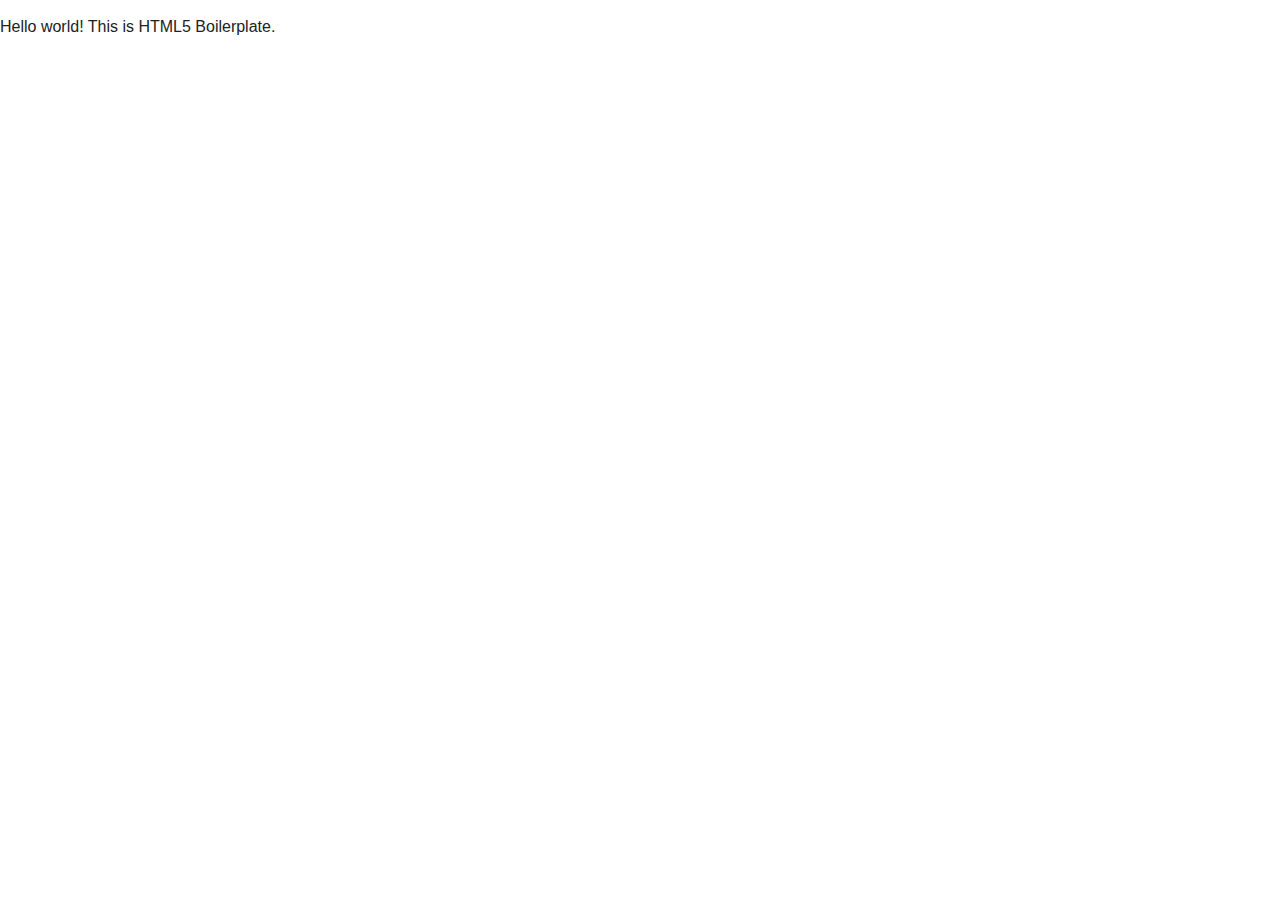
==== index.html @ b02d4d45 "added html5 boilerplate" ====
<!doctype html>
<html class="no-js" lang="">
    <head>
        <meta charset="utf-8">
        <meta http-equiv="x-ua-compatible" content="ie=edge">
        <title></title>
        <meta name="description" content="">
        <meta name="viewport" content="width=device-width, initial-scale=1">

        <link rel="apple-touch-icon" href="apple-touch-icon.png">
        <!-- Place favicon.ico in the root directory -->

        <link rel="stylesheet" href="css/normalize.css">
        <link rel="stylesheet" href="css/main.css">
        <script src="js/vendor/modernizr-2.8.3.min.js"></script>
    </head>
    <body>
        <!--[if lt IE 8]>
            <p class="browserupgrade">You are using an <strong>outdated</strong> browser. Please <a href="http://browsehappy.com/">upgrade your browser</a> to improve your experience.</p>
        <![endif]-->

        <!-- Add your site or application content here -->
        <p>Hello world! This is HTML5 Boilerplate.</p>

        <script src="https://code.jquery.com/jquery-1.12.0.min.js"></script>
        <script>window.jQuery || document.write('<script src="js/vendor/jquery-1.12.0.min.js"><\/script>')</script>
        <script src="js/plugins.js"></script>
        <script src="js/main.js"></script>

        <!-- Google Analytics: change UA-XXXXX-X to be your site's ID. -->
        <script>
            (function(b,o,i,l,e,r){b.GoogleAnalyticsObject=l;b[l]||(b[l]=
            function(){(b[l].q=b[l].q||[]).push(arguments)});b[l].l=+new Date;
            e=o.createElement(i);r=o.getElementsByTagName(i)[0];
            e.src='https://www.google-analytics.com/analytics.js';
            r.parentNode.insertBefore(e,r)}(window,document,'script','ga'));
            ga('create','UA-XXXXX-X','auto');ga('send','pageview');
        </script>
    </body>
</html>
---- css/main.css ----
/*! HTML5 Boilerplate v5.3.0 | MIT License | https://html5boilerplate.com/ */

/*
 * What follows is the result of much research on cross-browser styling.
 * Credit left inline and big thanks to Nicolas Gallagher, Jonathan Neal,
 * Kroc Camen, and the H5BP dev community and team.
 */

/* ==========================================================================
   Base styles: opinionated defaults
   ========================================================================== */

html {
    color: #222;
    font-size: 1em;
    line-height: 1.4;
}

/*
 * Remove text-shadow in selection highlight:
 * https://twitter.com/miketaylr/status/12228805301
 *
 * These selection rule sets have to be separate.
 * Customize the background color to match your design.
 */

::-moz-selection {
    background: #b3d4fc;
    text-shadow: none;
}

::selection {
    background: #b3d4fc;
    text-shadow: none;
}

/*
 * A better looking default horizontal rule
 */

hr {
    display: block;
    height: 1px;
    border: 0;
    border-top: 1px solid #ccc;
    margin: 1em 0;
    padding: 0;
}

/*
 * Remove the gap between audio, canvas, iframes,
 * images, videos and the bottom of their containers:
 * https://github.com/h5bp/html5-boilerplate/issues/440
 */

audio,
canvas,
iframe,
img,
svg,
video {
    vertical-align: middle;
}

/*
 * Remove default fieldset styles.
 */

fieldset {
    border: 0;
    margin: 0;
    padding: 0;
}

/*
 * Allow only vertical resizing of textareas.
 */

textarea {
    resize: vertical;
}

/* ==========================================================================
   Browser Upgrade Prompt
   ========================================================================== */

.browserupgrade {
    margin: 0.2em 0;
    background: #ccc;
    color: #000;
    padding: 0.2em 0;
}

/* ==========================================================================
   Author's custom styles
   ========================================================================== */

















/* ==========================================================================
   Helper classes
   ========================================================================== */

/*
 * Hide visually and from screen readers
 */

.hidden {
    display: none !important;
}

/*
 * Hide only visually, but have it available for screen readers:
 * http://snook.ca/archives/html_and_css/hiding-content-for-accessibility
 */

.visuallyhidden {
    border: 0;
    clip: rect(0 0 0 0);
    height: 1px;
    margin: -1px;
    overflow: hidden;
    padding: 0;
    position: absolute;
    width: 1px;
}

/*
 * Extends the .visuallyhidden class to allow the element
 * to be focusable when navigated to via the keyboard:
 * https://www.drupal.org/node/897638
 */

.visuallyhidden.focusable:active,
.visuallyhidden.focusable:focus {
    clip: auto;
    height: auto;
    margin: 0;
    overflow: visible;
    position: static;
    width: auto;
}

/*
 * Hide visually and from screen readers, but maintain layout
 */

.invisible {
    visibility: hidden;
}

/*
 * Clearfix: contain floats
 *
 * For modern browsers
 * 1. The space content is one way to avoid an Opera bug when the
 *    `contenteditable` attribute is included anywhere else in the document.
 *    Otherwise it causes space to appear at the top and bottom of elements
 *    that receive the `clearfix` class.
 * 2. The use of `table` rather than `block` is only necessary if using
 *    `:before` to contain the top-margins of child elements.
 */

.clearfix:before,
.clearfix:after {
    content: " "; /* 1 */
    display: table; /* 2 */
}

.clearfix:after {
    clear: both;
}

/* ==========================================================================
   EXAMPLE Media Queries for Responsive Design.
   These examples override the primary ('mobile first') styles.
   Modify as content requires.
   ========================================================================== */

@media only screen and (min-width: 35em) {
    /* Style adjustments for viewports that meet the condition */
}

@media print,
       (-webkit-min-device-pixel-ratio: 1.25),
       (min-resolution: 1.25dppx),
       (min-resolution: 120dpi) {
    /* Style adjustments for high resolution devices */
}

/* ==========================================================================
   Print styles.
   Inlined to avoid the additional HTTP request:
   http://www.phpied.com/delay-loading-your-print-css/
   ========================================================================== */

@media print {
    *,
    *:before,
    *:after,
    *:first-letter,
    *:first-line {
        background: transparent !important;
        color: #000 !important; /* Black prints faster:
                                   http://www.sanbeiji.com/archives/953 */
        box-shadow: none !important;
        text-shadow: none !important;
    }

    a,
    a:visited {
        text-decoration: underline;
    }

    a[href]:after {
        content: " (" attr(href) ")";
    }

    abbr[title]:after {
        content: " (" attr(title) ")";
    }

    /*
     * Don't show links that are fragment identifiers,
     * or use the `javascript:` pseudo protocol
     */

    a[href^="#"]:after,
    a[href^="javascript:"]:after {
        content: "";
    }

    pre,
    blockquote {
        border: 1px solid #999;
        page-break-inside: avoid;
    }

    /*
     * Printing Tables:
     * http://css-discuss.incutio.com/wiki/Printing_Tables
     */

    thead {
        display: table-header-group;
    }

    tr,
    img {
        page-break-inside: avoid;
    }

    img {
        max-width: 100% !important;
    }

    p,
    h2,
    h3 {
        orphans: 3;
        widows: 3;
    }

    h2,
    h3 {
        page-break-after: avoid;
    }
}
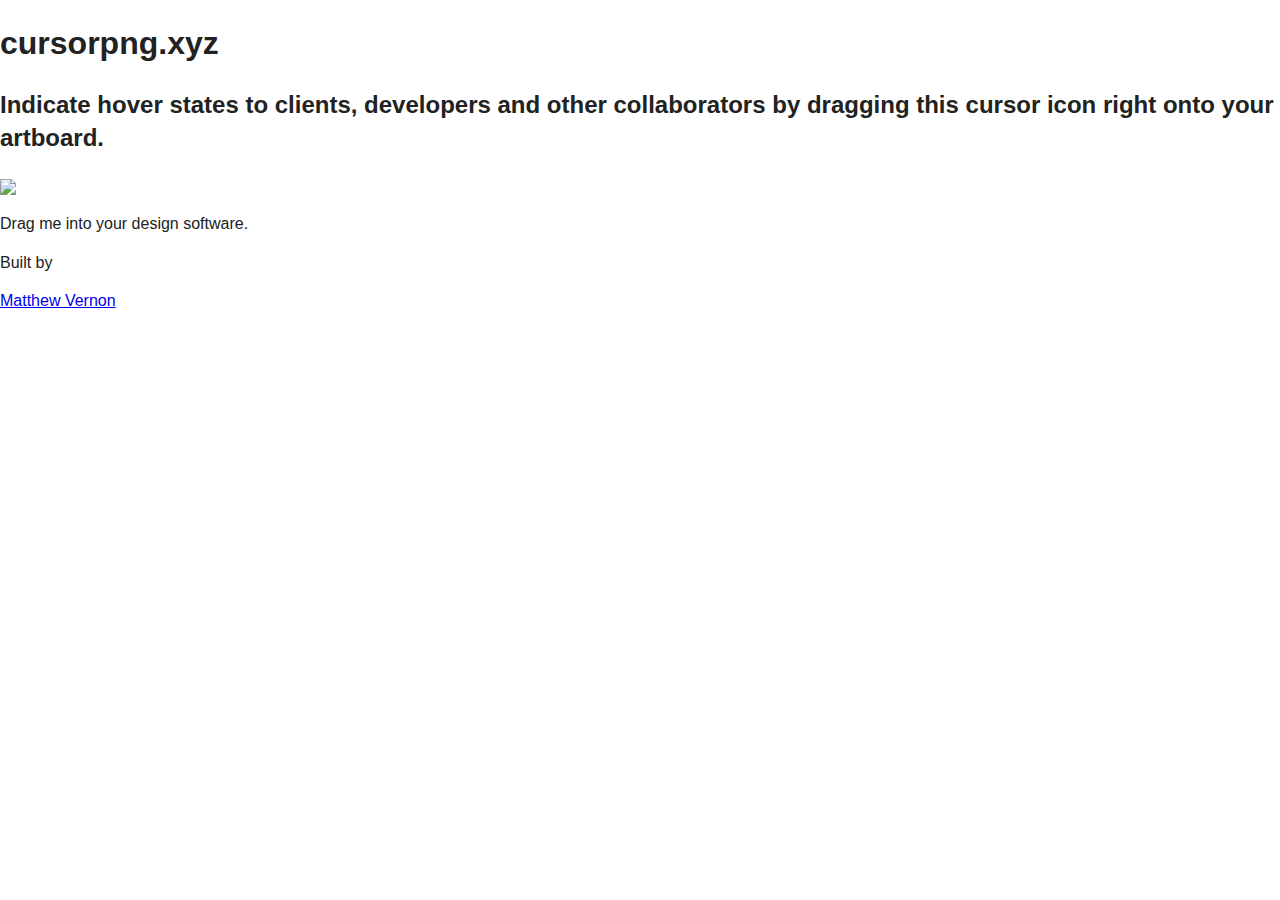
==== commit 7d79fdd2: "added base html" ====
--- a/index.html
+++ b/index.html
@@ -1,9 +1,9 @@
 <!doctype html>
-<html class="no-js" lang="">
+<html lang="">
     <head>
         <meta charset="utf-8">
         <meta http-equiv="x-ua-compatible" content="ie=edge">
-        <title></title>
+        <title>CursorPNG – Transparent Cursor Image</title>
         <meta name="description" content="">
         <meta name="viewport" content="width=device-width, initial-scale=1">
 
@@ -12,7 +12,7 @@
 
         <link rel="stylesheet" href="css/normalize.css">
         <link rel="stylesheet" href="css/main.css">
-        <script src="js/vendor/modernizr-2.8.3.min.js"></script>
+        <link href='https://fonts.googleapis.com/css?family=Inconsolata:400,700' rel='stylesheet' type='text/css'>
     </head>
     <body>
         <!--[if lt IE 8]>
@@ -20,12 +20,16 @@
         <![endif]-->
 
         <!-- Add your site or application content here -->
-        <p>Hello world! This is HTML5 Boilerplate.</p>
+        <h1>cursorpng.xyz</h1>
+        <h2>Indicate hover states to clients, developers and other collaborators by dragging this cursor icon right onto your artboard.</h2>
 
-        <script src="https://code.jquery.com/jquery-1.12.0.min.js"></script>
-        <script>window.jQuery || document.write('<script src="js/vendor/jquery-1.12.0.min.js"><\/script>')</script>
-        <script src="js/plugins.js"></script>
-        <script src="js/main.js"></script>
+        <div class="circle">
+          <img src="img/cursor.png">
+        </div>
+        <p>Drag me into your design software.</p>
+
+        <p>Built by</p>
+        <a href="http://twitter.com/alwysnvr">Matthew Vernon</a>
 
         <!-- Google Analytics: change UA-XXXXX-X to be your site's ID. -->
         <script>
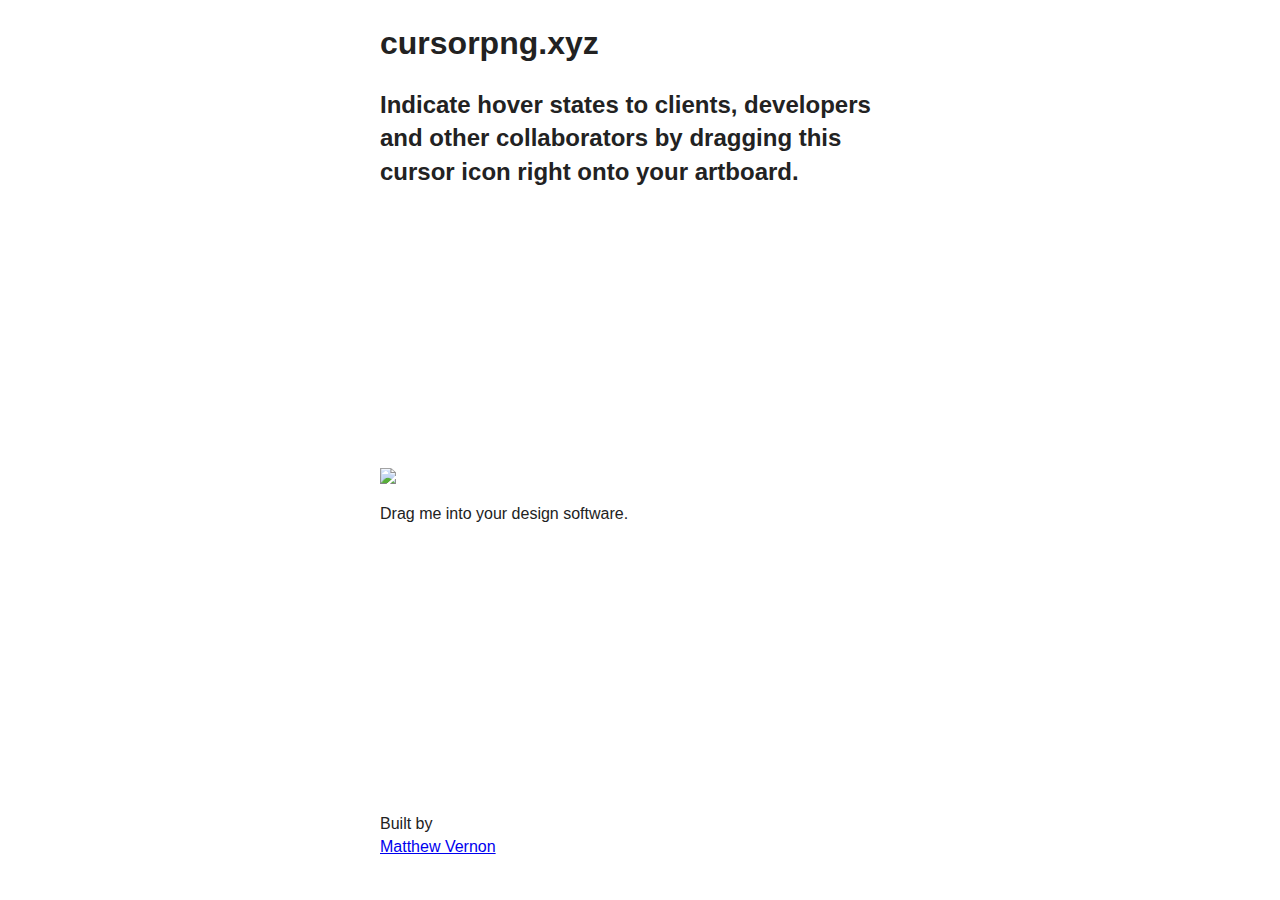
==== commit 84d870c0: "basic layout additions" ====
--- a/index.html
+++ b/index.html
@@ -20,17 +20,25 @@
         <![endif]-->
 
         <!-- Add your site or application content here -->
-        <h1>cursorpng.xyz</h1>
-        <h2>Indicate hover states to clients, developers and other collaborators by dragging this cursor icon right onto your artboard.</h2>
+        <div class="container">
+          <div class="intro">
+            <h1>cursorpng.xyz</h1>
+            <h2>Indicate hover states to clients, developers and other collaborators by dragging this cursor icon right onto your artboard.</h2>
+          </div>
 
-        <div class="circle">
-          <img src="img/cursor.png">
+          <div class="main-section">
+            <div class="circle">
+              <img src="img/cursor.png">
+            </div>
+            <p>Drag me into your design software.</p>
+          </div>
+
+          <div class="credit">
+            <p>Built by <br>
+            <a href="http://twitter.com/alwysnvr">Matthew Vernon</a></p>
+          </div>
+
         </div>
-        <p>Drag me into your design software.</p>
-
-        <p>Built by</p>
-        <a href="http://twitter.com/alwysnvr">Matthew Vernon</a>
-
         <!-- Google Analytics: change UA-XXXXX-X to be your site's ID. -->
         <script>
             (function(b,o,i,l,e,r){b.GoogleAnalyticsObject=l;b[l]||(b[l]=
--- a/css/main.css
+++ b/css/main.css
@@ -94,6 +94,45 @@
 /* ==========================================================================
    Author's custom styles
    ========================================================================== */
+
+
+   .container {
+      display: -webkit-flex;
+      display: flex;
+      -webkit-flex-direction: column;
+      flex-direction: column;
+      -webkit-align-items: center;
+      align-items: center;
+      -webkit-justify-content: center;
+      justify-content: center;
+   }
+
+   .intro,
+   .main-section,
+   .credit {
+     width: 520px;
+   }
+
+   .main-section {
+     margin-top: 20%;
+     margin-bottom: 20%;
+   }
+
+
+
+
+
+
+
+
+
+
+
+
+
+
+
+
 
 
 
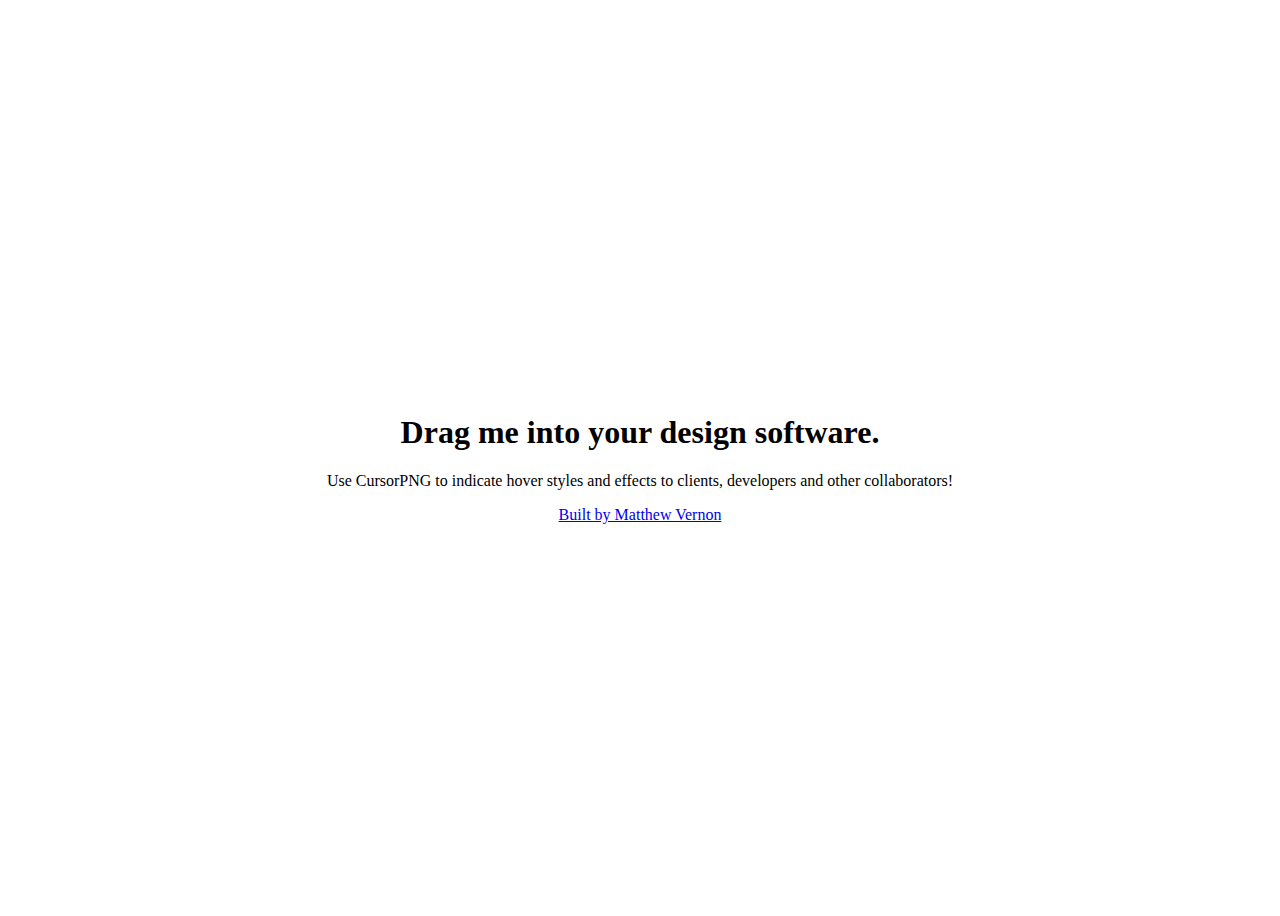
==== commit 57df3949: "added html5 boilerplate, basic styles and content, fonts directory" ====
--- a/index.html
+++ b/index.html
@@ -1,18 +1,39 @@
 <!doctype html>
 <html lang="">
     <head>
+
+        <!--
+
+
+        8b        d8  88888888888  I8,        8        ,8I
+         Y8,    ,8P   88           `8b       d8b       d8'
+          Y8,  ,8P    88            "8,     ,8"8,     ,8"
+           "8aa8"     88aaaaa        Y8     8P Y8     8P
+            `88'      88"""""        `8b   d8' `8b   d8'
+             88       88              `8a a8'   `8a a8'
+             88       88               `8a8'     `8a8'
+             88       88888888888       `8'       `8'
+
+             Built by Matthew Vernon.
+             I have no idea what I am doing.
+
+             Hire me to build things like this:
+             http://matthewvernon.co
+
+
+      -->
         <meta charset="utf-8">
         <meta http-equiv="x-ua-compatible" content="ie=edge">
-        <title>CursorPNG – Transparent Cursor Image</title>
-        <meta name="description" content="">
+        <title>CursorPNG – Transparent PNG Cursor Icon Image</title>
+        <meta property="og:image" content="img/opengraph.png" />
+        <meta name="description" content="Use CursorPNG to indicate hover styles and effects to clients, developers and other collaborators.">
         <meta name="viewport" content="width=device-width, initial-scale=1">
 
         <link rel="apple-touch-icon" href="apple-touch-icon.png">
         <!-- Place favicon.ico in the root directory -->
 
-        <link rel="stylesheet" href="css/normalize.css">
         <link rel="stylesheet" href="css/main.css">
-        <link href='https://fonts.googleapis.com/css?family=Inconsolata:400,700' rel='stylesheet' type='text/css'>
+        <link href='https://fonts.googleapis.com/css?family=Anton|Inconsolata' rel='stylesheet' type='text/css'>
     </head>
     <body>
         <!--[if lt IE 8]>
@@ -20,33 +41,37 @@
         <![endif]-->
 
         <!-- Add your site or application content here -->
+
+
         <div class="container">
-          <div class="intro">
-            <h1>cursorpng.xyz</h1>
-            <h2>Indicate hover states to clients, developers and other collaborators by dragging this cursor icon right onto your artboard.</h2>
+          <div class="inner">
+            <div class="cursor">
+            </div>
+            <div class="content">
+              <h1>Drag me into your design software.</h1>
+              <p>Use CursorPNG to indicate hover styles and effects to clients, developers and other collaborators!</p>
+            </div>
+            <div class="credit">
+              <a class="blk-button" href="http://matthewvernon.co">Built by Matthew Vernon</a>
+            </div>
           </div>
-
-          <div class="main-section">
-            <div class="circle">
-              <img src="img/cursor.png">
-            </div>
-            <p>Drag me into your design software.</p>
-          </div>
-
-          <div class="credit">
-            <p>Built by <br>
-            <a href="http://twitter.com/alwysnvr">Matthew Vernon</a></p>
-          </div>
-
         </div>
         <!-- Google Analytics: change UA-XXXXX-X to be your site's ID. -->
         <script>
-            (function(b,o,i,l,e,r){b.GoogleAnalyticsObject=l;b[l]||(b[l]=
-            function(){(b[l].q=b[l].q||[]).push(arguments)});b[l].l=+new Date;
-            e=o.createElement(i);r=o.getElementsByTagName(i)[0];
-            e.src='https://www.google-analytics.com/analytics.js';
-            r.parentNode.insertBefore(e,r)}(window,document,'script','ga'));
-            ga('create','UA-XXXXX-X','auto');ga('send','pageview');
+          (function(i,s,o,g,r,a,m){i['GoogleAnalyticsObject']=r;i[r]=i[r]||function(){
+          (i[r].q=i[r].q||[]).push(arguments)},i[r].l=1*new Date();a=s.createElement(o),
+          m=s.getElementsByTagName(o)[0];a.async=1;a.src=g;m.parentNode.insertBefore(a,m)
+          })(window,document,'script','//www.google-analytics.com/analytics.js','ga');
+
+          ga('create', 'UA-74366752-1', 'auto');
+          ga('send', 'pageview');
+
         </script>
     </body>
 </html>
+
+<!-- <div class="share">
+  <p>Share:</p>
+  <a href="http://www.facebook.com/sharer.php?u=http://shitbarideas.xyz" target="_blank">Facebook</a>
+  <a class="twitter" href="https://twitter.com/share?url=https://shitbarideas.xyz&amp;" target="_blank">Twitter</a>
+</div> -->
--- a/css/main.css
+++ b/css/main.css
@@ -1,321 +1,14 @@
-/*! HTML5 Boilerplate v5.3.0 | MIT License | https://html5boilerplate.com/ */
+/* ====== LAYOUT STYLES ========= */
 
-/*
- * What follows is the result of much research on cross-browser styling.
- * Credit left inline and big thanks to Nicolas Gallagher, Jonathan Neal,
- * Kroc Camen, and the H5BP dev community and team.
- */
-
-/* ==========================================================================
-   Base styles: opinionated defaults
-   ========================================================================== */
-
-html {
-    color: #222;
-    font-size: 1em;
-    line-height: 1.4;
+.container {
+  display: table;
+  width: 800px;
+  height: 100vh;
+  text-align: center;
+  margin: 0 auto;
 }
 
-/*
- * Remove text-shadow in selection highlight:
- * https://twitter.com/miketaylr/status/12228805301
- *
- * These selection rule sets have to be separate.
- * Customize the background color to match your design.
- */
-
-::-moz-selection {
-    background: #b3d4fc;
-    text-shadow: none;
+.inner {
+  display: table-cell;
+  vertical-align: middle;
 }
-
-::selection {
-    background: #b3d4fc;
-    text-shadow: none;
-}
-
-/*
- * A better looking default horizontal rule
- */
-
-hr {
-    display: block;
-    height: 1px;
-    border: 0;
-    border-top: 1px solid #ccc;
-    margin: 1em 0;
-    padding: 0;
-}
-
-/*
- * Remove the gap between audio, canvas, iframes,
- * images, videos and the bottom of their containers:
- * https://github.com/h5bp/html5-boilerplate/issues/440
- */
-
-audio,
-canvas,
-iframe,
-img,
-svg,
-video {
-    vertical-align: middle;
-}
-
-/*
- * Remove default fieldset styles.
- */
-
-fieldset {
-    border: 0;
-    margin: 0;
-    padding: 0;
-}
-
-/*
- * Allow only vertical resizing of textareas.
- */
-
-textarea {
-    resize: vertical;
-}
-
-/* ==========================================================================
-   Browser Upgrade Prompt
-   ========================================================================== */
-
-.browserupgrade {
-    margin: 0.2em 0;
-    background: #ccc;
-    color: #000;
-    padding: 0.2em 0;
-}
-
-/* ==========================================================================
-   Author's custom styles
-   ========================================================================== */
-
-
-   .container {
-      display: -webkit-flex;
-      display: flex;
-      -webkit-flex-direction: column;
-      flex-direction: column;
-      -webkit-align-items: center;
-      align-items: center;
-      -webkit-justify-content: center;
-      justify-content: center;
-   }
-
-   .intro,
-   .main-section,
-   .credit {
-     width: 520px;
-   }
-
-   .main-section {
-     margin-top: 20%;
-     margin-bottom: 20%;
-   }
-
-
-
-
-
-
-
-
-
-
-
-
-
-
-
-
-
-
-
-
-
-
-
-
-
-
-
-
-
-
-
-
-
-/* ==========================================================================
-   Helper classes
-   ========================================================================== */
-
-/*
- * Hide visually and from screen readers
- */
-
-.hidden {
-    display: none !important;
-}
-
-/*
- * Hide only visually, but have it available for screen readers:
- * http://snook.ca/archives/html_and_css/hiding-content-for-accessibility
- */
-
-.visuallyhidden {
-    border: 0;
-    clip: rect(0 0 0 0);
-    height: 1px;
-    margin: -1px;
-    overflow: hidden;
-    padding: 0;
-    position: absolute;
-    width: 1px;
-}
-
-/*
- * Extends the .visuallyhidden class to allow the element
- * to be focusable when navigated to via the keyboard:
- * https://www.drupal.org/node/897638
- */
-
-.visuallyhidden.focusable:active,
-.visuallyhidden.focusable:focus {
-    clip: auto;
-    height: auto;
-    margin: 0;
-    overflow: visible;
-    position: static;
-    width: auto;
-}
-
-/*
- * Hide visually and from screen readers, but maintain layout
- */
-
-.invisible {
-    visibility: hidden;
-}
-
-/*
- * Clearfix: contain floats
- *
- * For modern browsers
- * 1. The space content is one way to avoid an Opera bug when the
- *    `contenteditable` attribute is included anywhere else in the document.
- *    Otherwise it causes space to appear at the top and bottom of elements
- *    that receive the `clearfix` class.
- * 2. The use of `table` rather than `block` is only necessary if using
- *    `:before` to contain the top-margins of child elements.
- */
-
-.clearfix:before,
-.clearfix:after {
-    content: " "; /* 1 */
-    display: table; /* 2 */
-}
-
-.clearfix:after {
-    clear: both;
-}
-
-/* ==========================================================================
-   EXAMPLE Media Queries for Responsive Design.
-   These examples override the primary ('mobile first') styles.
-   Modify as content requires.
-   ========================================================================== */
-
-@media only screen and (min-width: 35em) {
-    /* Style adjustments for viewports that meet the condition */
-}
-
-@media print,
-       (-webkit-min-device-pixel-ratio: 1.25),
-       (min-resolution: 1.25dppx),
-       (min-resolution: 120dpi) {
-    /* Style adjustments for high resolution devices */
-}
-
-/* ==========================================================================
-   Print styles.
-   Inlined to avoid the additional HTTP request:
-   http://www.phpied.com/delay-loading-your-print-css/
-   ========================================================================== */
-
-@media print {
-    *,
-    *:before,
-    *:after,
-    *:first-letter,
-    *:first-line {
-        background: transparent !important;
-        color: #000 !important; /* Black prints faster:
-                                   http://www.sanbeiji.com/archives/953 */
-        box-shadow: none !important;
-        text-shadow: none !important;
-    }
-
-    a,
-    a:visited {
-        text-decoration: underline;
-    }
-
-    a[href]:after {
-        content: " (" attr(href) ")";
-    }
-
-    abbr[title]:after {
-        content: " (" attr(title) ")";
-    }
-
-    /*
-     * Don't show links that are fragment identifiers,
-     * or use the `javascript:` pseudo protocol
-     */
-
-    a[href^="#"]:after,
-    a[href^="javascript:"]:after {
-        content: "";
-    }
-
-    pre,
-    blockquote {
-        border: 1px solid #999;
-        page-break-inside: avoid;
-    }
-
-    /*
-     * Printing Tables:
-     * http://css-discuss.incutio.com/wiki/Printing_Tables
-     */
-
-    thead {
-        display: table-header-group;
-    }
-
-    tr,
-    img {
-        page-break-inside: avoid;
-    }
-
-    img {
-        max-width: 100% !important;
-    }
-
-    p,
-    h2,
-    h3 {
-        orphans: 3;
-        widows: 3;
-    }
-
-    h2,
-    h3 {
-        page-break-after: avoid;
-    }
-}
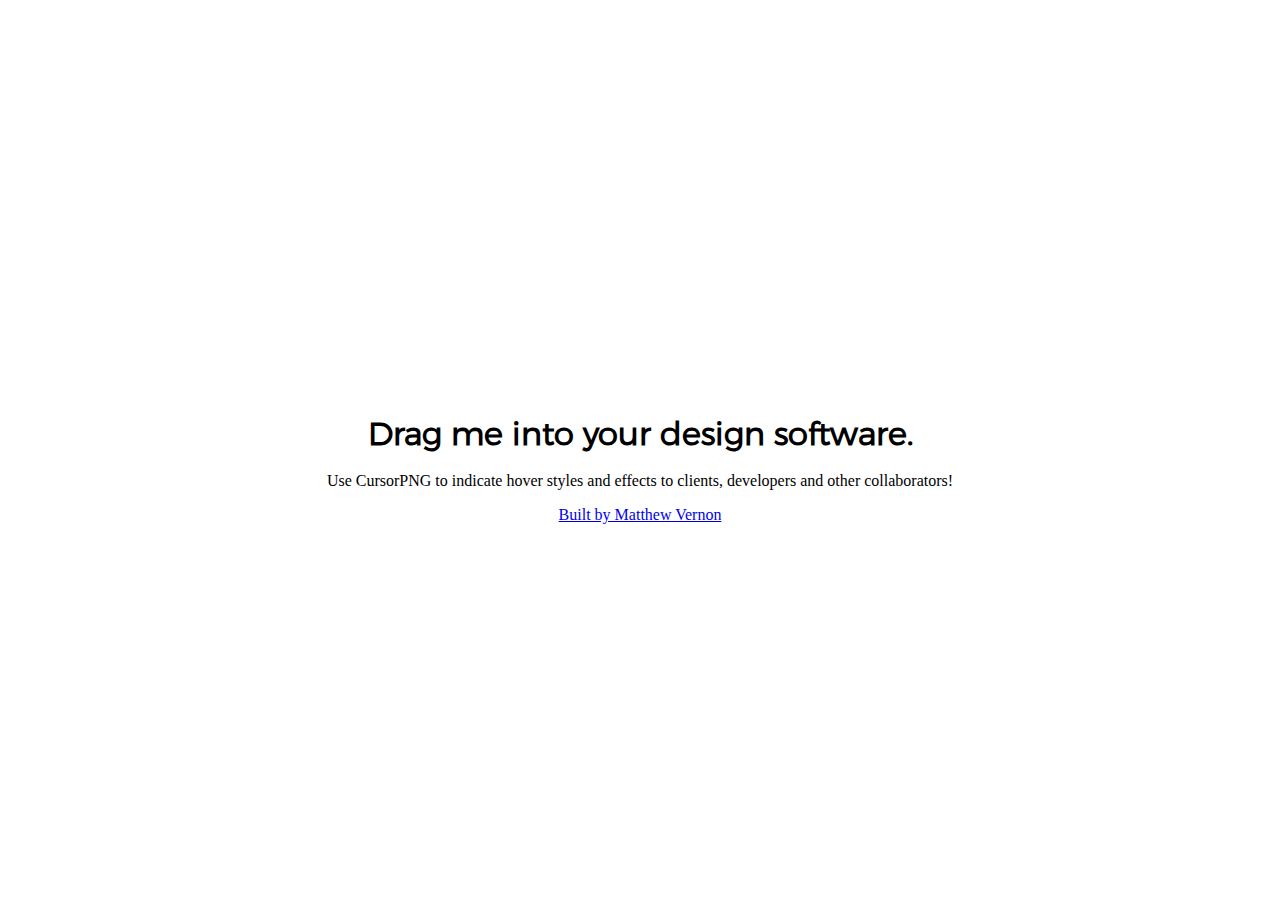
==== commit ddbaf3ea: "imported fonts with font-face" ====
--- a/index.html
+++ b/index.html
@@ -52,7 +52,7 @@
               <p>Use CursorPNG to indicate hover styles and effects to clients, developers and other collaborators!</p>
             </div>
             <div class="credit">
-              <a class="blk-button" href="http://matthewvernon.co">Built by Matthew Vernon</a>
+              <a class="blk-button" href="http://matthewvernon.co" target="_blank">Built by Matthew Vernon</a>
             </div>
           </div>
         </div>
--- a/css/main.css
+++ b/css/main.css
@@ -1,3 +1,15 @@
+/* ====== FONTS ========= */
+
+@font-face {
+  font-family: "monlight";
+  src: url("../fonts/Montserrat-Light.woff");
+}
+
+@font-face {
+  font-family: "monulight";
+  src: url("../fonts/Montserrat-UltraLight.woff");
+}
+
 /* ====== LAYOUT STYLES ========= */
 
 .container {
@@ -12,3 +24,9 @@
   display: table-cell;
   vertical-align: middle;
 }
+
+h1 {
+  font-family: "monlight";
+}
+
+/* ====== TYPOGRAPHY ========= */
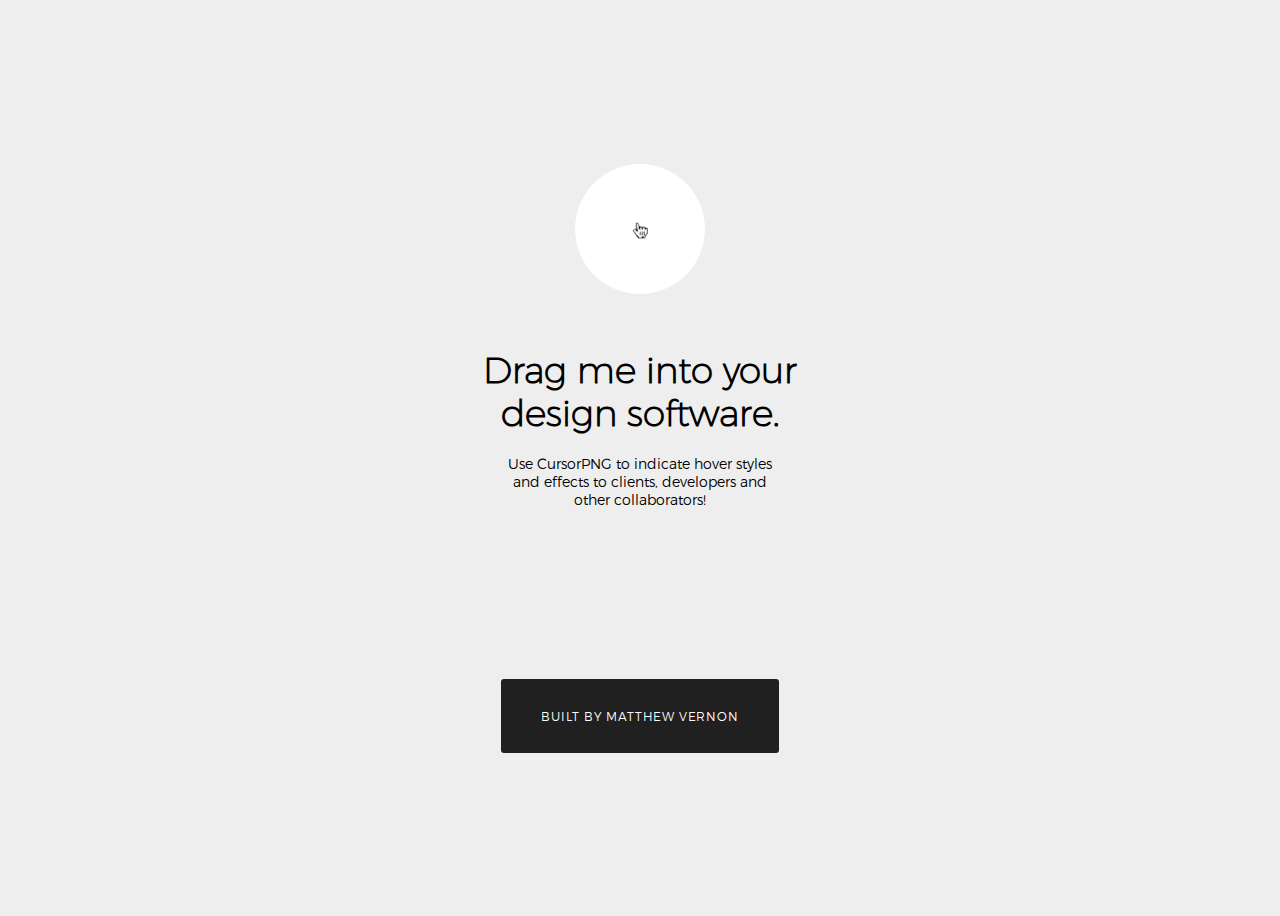
==== commit 3fca6f0c: "added cursor icon, hover styles and transitions – ready to launch" ====
--- a/index.html
+++ b/index.html
@@ -46,6 +46,7 @@
         <div class="container">
           <div class="inner">
             <div class="cursor">
+              <img src="img/cursor.png" />
             </div>
             <div class="content">
               <h1>Drag me into your design software.</h1>
--- a/css/main.css
+++ b/css/main.css
@@ -1,12 +1,12 @@
 /* ====== FONTS ========= */
 
 @font-face {
-  font-family: "monlight";
+  font-family: "mon-light";
   src: url("../fonts/Montserrat-Light.woff");
 }
 
 @font-face {
-  font-family: "monulight";
+  font-family: "mon-u-light";
   src: url("../fonts/Montserrat-UltraLight.woff");
 }
 
@@ -18,6 +18,7 @@
   height: 100vh;
   text-align: center;
   margin: 0 auto;
+  max-width: 500px;
 }
 
 .inner {
@@ -25,8 +26,70 @@
   vertical-align: middle;
 }
 
+/* ====== TYPOGRAPHY ========= */
+
 h1 {
-  font-family: "monlight";
+  font-family: "mon-u-light";
+  letter-spacing: -0.5;
+  font-size: 36px;
+  line-height: 43px;
+  width: 430px;
+  margin: 0 auto;
+  margin-top: 55px;
 }
 
-/* ====== TYPOGRAPHY ========= */
+p {
+  font-family: "mon-light";
+  font-size: 14px;
+  line-height: 18px;
+  width: 270px;
+  margin: 0 auto;
+  margin-top: 20px;
+}
+
+
+/* ====== OTHER STYLES ========= */
+
+body {
+  background-color: #EEEEEE;
+}
+
+.cursor {
+  width: 130px;
+  height: 130px;
+  border-radius: 100%;
+  background-color: white;
+  margin: 0 auto;
+  transition: all 0.3s;
+}
+
+.cursor:hover {
+  width: 160px;
+  height: 160px;
+}
+
+.cursor img {
+  margin-top: 45%;
+}
+
+.blk-button {
+  background-color: #202020;
+  padding: 30px 40px;
+  font-family: "mon-light";
+  font-size: 12px;
+  color: white;
+  letter-spacing: 0.8px;
+  line-height: 14px;
+  text-decoration: none;
+  text-transform: uppercase;
+  border-radius: 3px;
+  display: inline-block;
+  margin-top: 170px;
+  transition: all 0.5s;
+}
+
+.blk-button:hover {
+  background-color: white;
+  color: black;
+  transition: all 0.5s;
+}
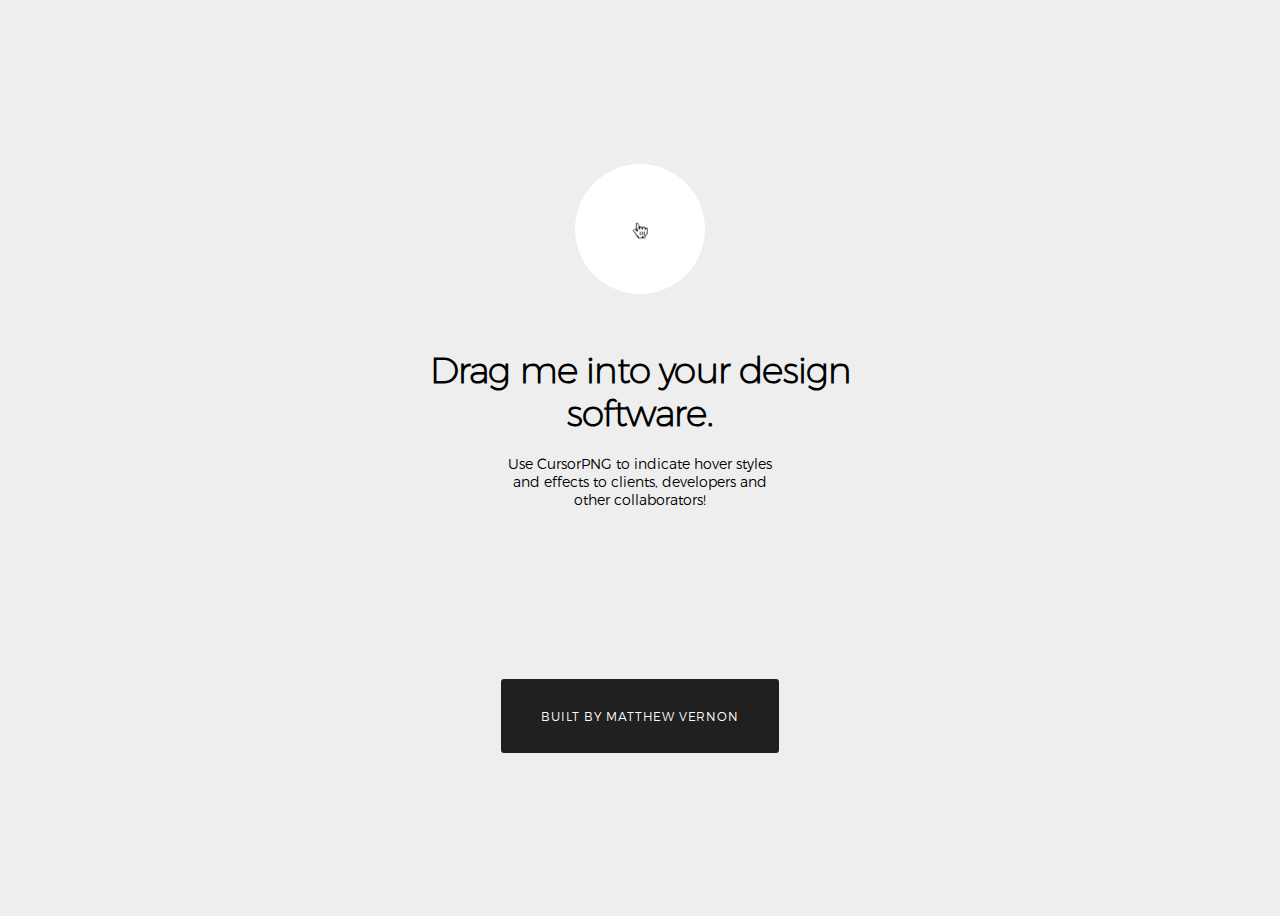
==== commit 9377e6cc: "added google analytics" ====
--- a/index.html
+++ b/index.html
@@ -59,15 +59,15 @@
         </div>
         <!-- Google Analytics: change UA-XXXXX-X to be your site's ID. -->
         <script>
-          (function(i,s,o,g,r,a,m){i['GoogleAnalyticsObject']=r;i[r]=i[r]||function(){
-          (i[r].q=i[r].q||[]).push(arguments)},i[r].l=1*new Date();a=s.createElement(o),
-          m=s.getElementsByTagName(o)[0];a.async=1;a.src=g;m.parentNode.insertBefore(a,m)
-          })(window,document,'script','//www.google-analytics.com/analytics.js','ga');
+  (function(i,s,o,g,r,a,m){i['GoogleAnalyticsObject']=r;i[r]=i[r]||function(){
+  (i[r].q=i[r].q||[]).push(arguments)},i[r].l=1*new Date();a=s.createElement(o),
+  m=s.getElementsByTagName(o)[0];a.async=1;a.src=g;m.parentNode.insertBefore(a,m)
+  })(window,document,'script','//www.google-analytics.com/analytics.js','ga');
 
-          ga('create', 'UA-74366752-1', 'auto');
-          ga('send', 'pageview');
+  ga('create', 'UA-74585611-1', 'auto');
+  ga('send', 'pageview');
 
-        </script>
+</script>
     </body>
 </html>
 
--- a/css/main.css
+++ b/css/main.css
@@ -2,11 +2,13 @@
 
 @font-face {
   font-family: "mon-light";
+  src: url("../fonts/Montserrat-Light.woff2");
   src: url("../fonts/Montserrat-Light.woff");
 }
 
 @font-face {
   font-family: "mon-u-light";
+  src: url("../fonts/Montserrat-UltraLight.woff2");
   src: url("../fonts/Montserrat-UltraLight.woff");
 }
 
@@ -30,7 +32,8 @@
 
 h1 {
   font-family: "mon-u-light";
-  letter-spacing: -0.5;
+  font-weight: "light";
+  letter-spacing: -0.8px;
   font-size: 36px;
   line-height: 43px;
   width: 430px;
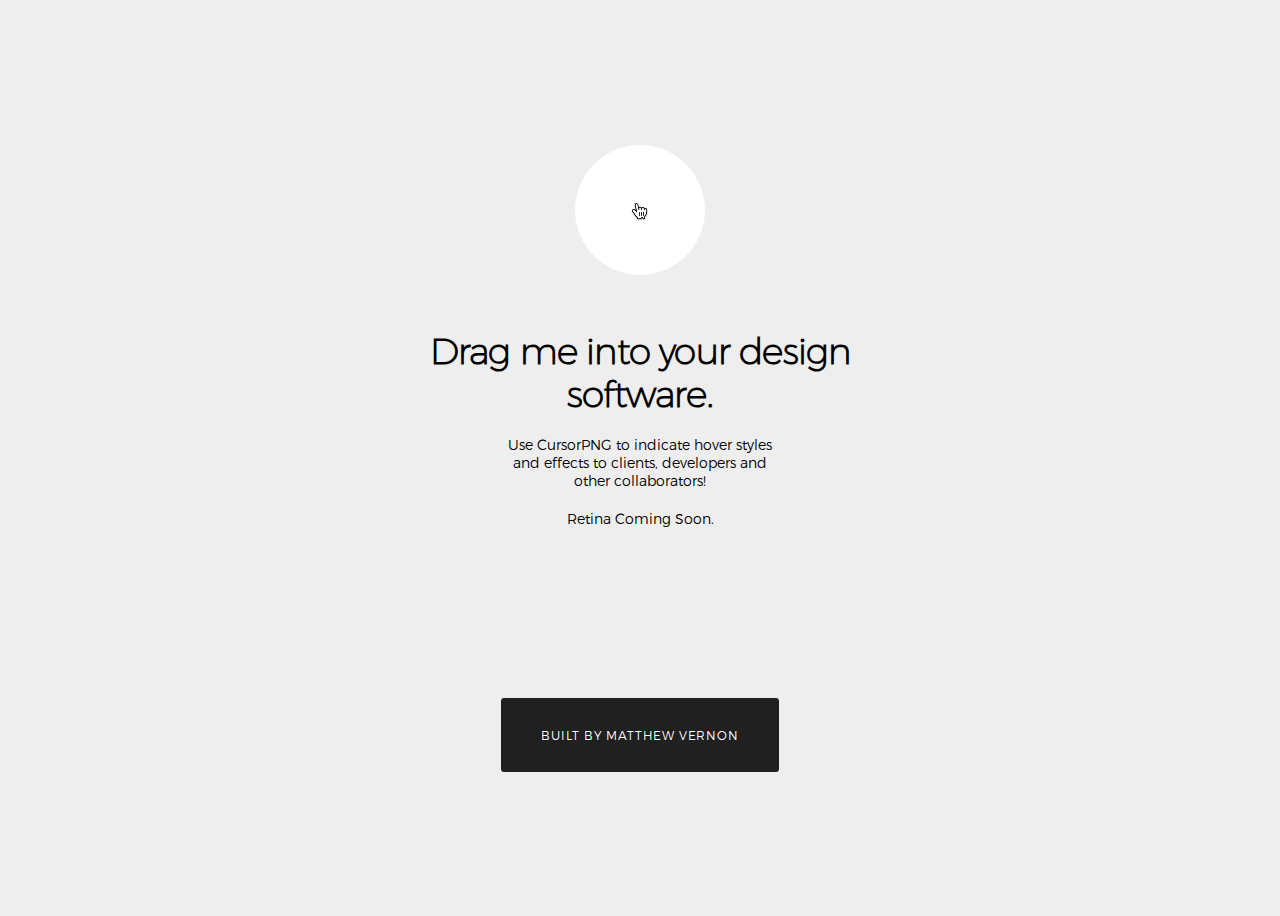
==== commit 44a469ff: "added retina line in copy" ====
--- a/index.html
+++ b/index.html
@@ -51,6 +51,7 @@
             <div class="content">
               <h1>Drag me into your design software.</h1>
               <p>Use CursorPNG to indicate hover styles and effects to clients, developers and other collaborators!</p>
+              <p>Retina Coming Soon.</p>
             </div>
             <div class="credit">
               <a class="blk-button" href="http://matthewvernon.co" target="_blank">Built by Matthew Vernon</a>
